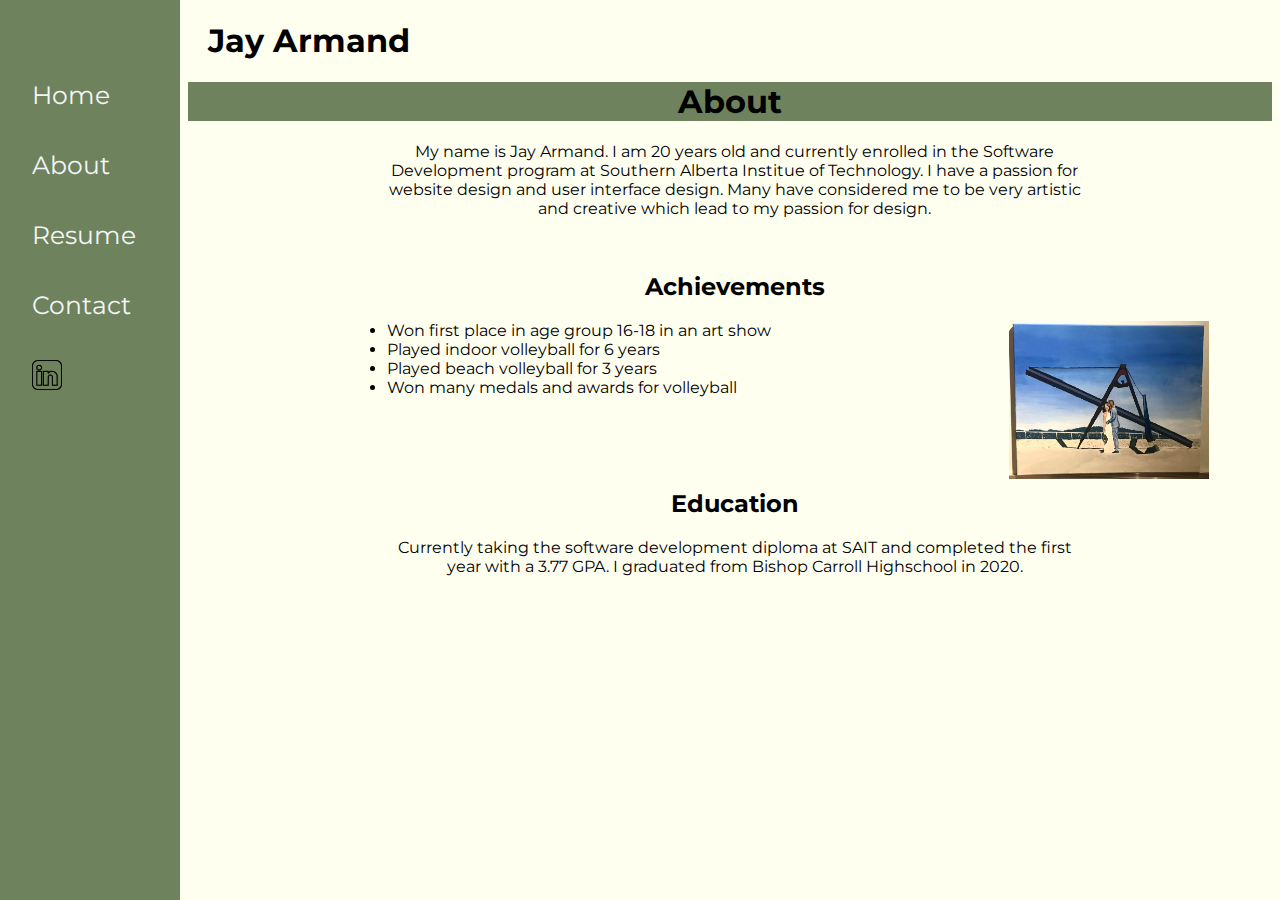
==== about.html @ 31ff0ffd "Uploading entire website for hosting" ====
<!DOCTYPE html>
<html lang="en">
<head>
    <meta charset="UTF-8">
    <meta http-equiv="X-UA-Compatible" content="IE=edge">
    <meta name="viewport" content="width=device-width, initial-scale=1.0">
    <link rel="stylesheet" href="Style.css">
    <link rel="about" href="index.html">
    <link rel="index" href="index.html">
    <link red="contact" href="contact.html">
    <title>About</title>
</head>

<body>
    <div>
        <div id="sidebar" class="sidenav">
            <a class="active" href="index.html">Home</a>
            <a href="about.html">About</a>
            <a href="resume.html">Resume</a>
            <a href="contact.html">Contact</a>
            <a href="https://www.linkedin.com/in/JayArmand">
                <img alt="LinkedIn" src="/imgs/toppng.com-linkedin-logo-black-png-linkedin-icon-black-and-white-981x982.png" class="logo"></a>
        </div>

        <h1 class="name">Jay Armand</h1>
        <h1 class="about">About</h1>

        <p class="aboutP">My name is Jay Armand. I am 20 years old and currently enrolled 
            in the Software Development program at Southern Alberta Institue of Technology. I have a
            passion for website design and user interface design. Many have considered me to be very
             artistic and creative which lead to my passion for design. 
        </p><br>

        
        <h2>Achievements</h2>
        <img alt="painting" src="/imgs/IMG_7242.jpg" style="width: 200px; float: inline-start; float: right; margin-right: 5%;">
        <li>Won first place in age group 16-18 in an art show</li>
        <li>Played indoor volleyball for 6 years</li>
        <li>Played beach volleyball for 3 years</li>
        <li>Won many medals and awards for volleyball</li><br><br><br><br>

        <h2>Education</h2>
        <p class="aboutP">Currently taking the software development diploma at SAIT and completed the first year with a 3.77 GPA. 
            I graduated from Bishop Carroll Highschool in 2020.
        </p>

    </div>
</body>
---- Style.css ----
@import url('https://fonts.googleapis.com/css2?family=Lato:wght@300&family=Montserrat&display=swap');

body {
    background-color: ivory;
    
    
}
.sidenav {
    height: 100%;
    width: 180px;
    position: fixed;
    z-index: 1;
    top: 0;
    left: 0;
    background-color: rgb(110, 131, 93);
    overflow-x: hidden;
    padding-top: 60px;
    transition: 0.5s;
    
}
.contactInfo {
    text-align: left;
    margin-left: 200px;
}

h1.index {
    margin-left: 180px;
    background-color: rgb(110, 131, 93);
    padding: 5px;
    margin-top: 11px;
}

img.logo {
    width: 30px;
}

img.profile {
    height: 300px;
    margin-left: 50%;
    margin-top: 30px;
}

h1.name {
    text-align: left;
    margin-left: 200px;
}

h2, h4{
    text-align: center;
    margin-left: 15%;
    font-family: 'Montserrat', sans-serif;

}

li {
    text-align: left;
    margin-left: 30%;
    font-family: 'Montserrat', sans-serif;
}

.skills-list {
    margin-left: 30%;
}

h1.about {
    background-color: rgb(110, 131, 93);
    margin-left: 180px;
}

p.aboutP {
    margin-left: 30%;
    margin-right: 15%;
}

p.index {
    font-size: 20px;
}



.sidenav a {
    padding: 20px 20px 20px 32px;
    text-decoration: none;
    font-size: 25px;
    color: whitesmoke;
    display: block;
    transition: 0.3s;
    font-family: 'Montserrat', sans-serif;
}

.sidenav a:hover {
    background-color: ivory;
    color: black;
}

.topnav a.active {
    background-color: white;
}

h1, h2, p{
    font-family: 'Montserrat', sans-serif;
    text-align: center;
}

p {
    font-family: 'Montserrat', sans-serif;
    margin-left: 15%;
}
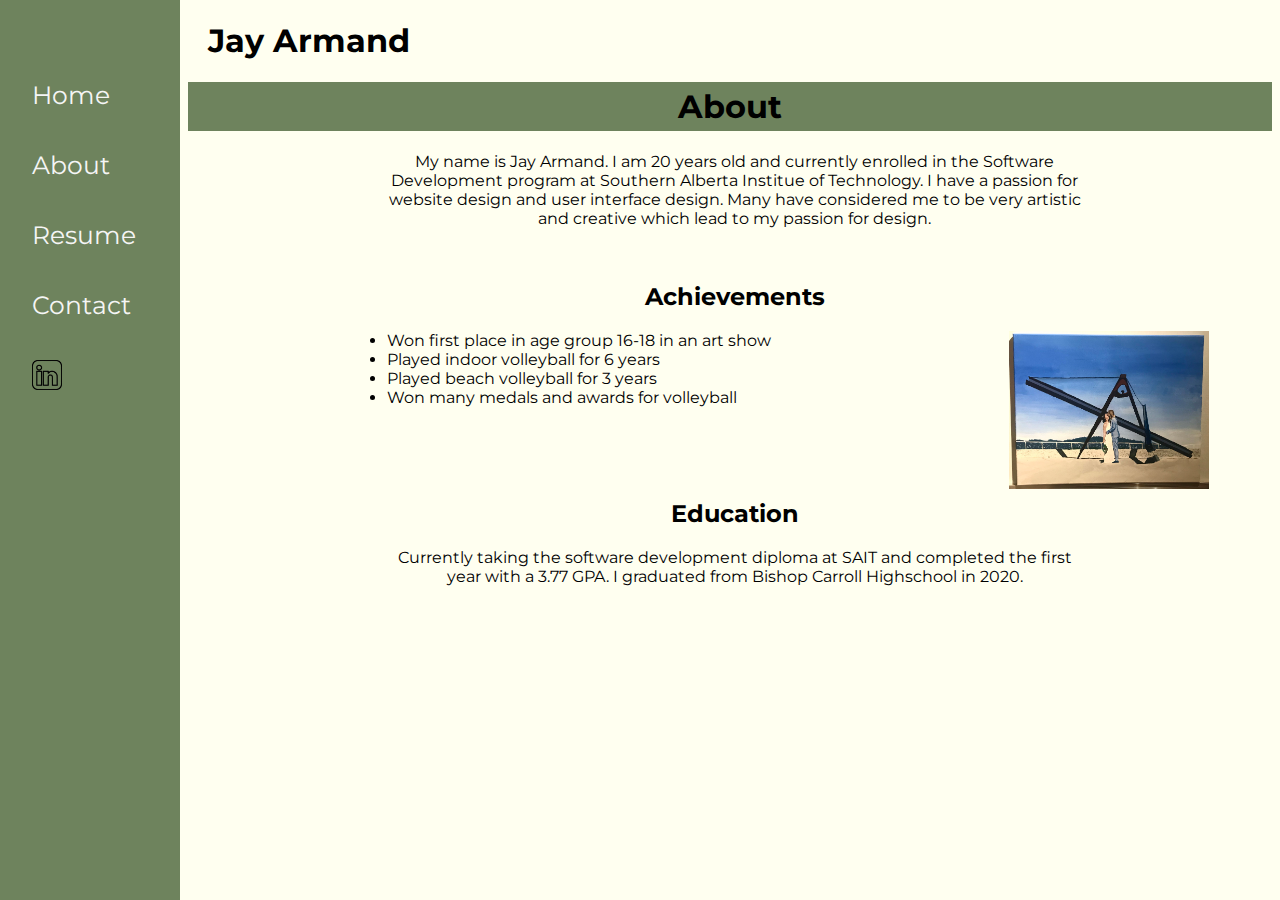
==== commit bd49ae52: "Add mobile styling" ====
--- a/about.html
+++ b/about.html
@@ -19,11 +19,11 @@
             <a href="resume.html">Resume</a>
             <a href="contact.html">Contact</a>
             <a href="https://www.linkedin.com/in/JayArmand">
-                <img alt="LinkedIn" src="/imgs/toppng.com-linkedin-logo-black-png-linkedin-icon-black-and-white-981x982.png" class="logo"></a>
+                <img alt="LinkedIn" src="./imgs/toppng.com-linkedin-logo-black-png-linkedin-icon-black-and-white-981x982.png" class="logo"></a>
         </div>
 
         <h1 class="name">Jay Armand</h1>
-        <h1 class="about">About</h1>
+        <h1 class="index">About</h1>
 
         <p class="aboutP">My name is Jay Armand. I am 20 years old and currently enrolled 
             in the Software Development program at Southern Alberta Institue of Technology. I have a
@@ -33,7 +33,7 @@
 
         
         <h2>Achievements</h2>
-        <img alt="painting" src="/imgs/IMG_7242.jpg" style="width: 200px; float: inline-start; float: right; margin-right: 5%;">
+        <img alt="painting" src="./imgs/IMG_7242.jpg" class="painting">
         <li>Won first place in age group 16-18 in an art show</li>
         <li>Played indoor volleyball for 6 years</li>
         <li>Played beach volleyball for 3 years</li>
--- a/Style.css
+++ b/Style.css
@@ -1,9 +1,7 @@
 @import url('https://fonts.googleapis.com/css2?family=Lato:wght@300&family=Montserrat&display=swap');
 
 body {
-    background-color: ivory;
-    
-    
+    background-color: ivory;  
 }
 .sidenav {
     height: 100%;
@@ -30,6 +28,13 @@
     margin-top: 11px;
 }
 
+.painting {
+    width: 200px; 
+    float: inline-start; 
+    float: right; 
+    margin-right: 5%;
+}
+
 img.logo {
     width: 30px;
 }
@@ -49,7 +54,6 @@
     text-align: center;
     margin-left: 15%;
     font-family: 'Montserrat', sans-serif;
-
 }
 
 li {
@@ -107,3 +111,108 @@
     margin-left: 15%;
 }
 
+@media screen and (max-width: 600px) {
+    .sidenav {
+        height: 100%;
+        width: 115px;
+        position: fixed;
+        z-index: 1;
+        top: 0;
+        left: 0;
+        background-color: rgb(110, 131, 93);
+        overflow-x: hidden;
+        padding-top: 30px;
+        transition: 0.5s;
+    }
+
+    .sidenav a {
+        padding: 10px 10px 10px 22px;
+        text-decoration: none;
+        font-size: 15px;
+        color: whitesmoke;
+        display: block;
+        transition: 0.3s;
+        font-family: 'Montserrat', sans-serif;
+    }
+
+    h1, h2, p{
+        font-family: 'Montserrat', sans-serif;
+        text-align: center;
+    }
+
+    p.aboutP {
+        margin-left: 30%;
+        margin-right: 5%;
+        font-size: 13px;
+    }
+
+    .contactInfo {
+        text-align: left;
+        margin-left: 130px;
+    }
+
+    h1.index {
+        margin-left: 115px;
+        background-color: rgb(110, 131, 93);
+        padding: 5px;
+        margin-top: 11px;
+        font-size: 20px;
+    }
+
+    p.index {
+        font-size: 15px;
+        margin-left: 25%;
+    }
+
+    img.profile {
+        height: 200px;
+        margin-left: 50%;
+        margin-top: 30px;
+    }
+
+    h1.name {
+        text-align: left;
+        margin-left: 27%;
+        font-size: large;
+    }
+
+    h2 {
+        text-align: center;
+        margin-left: 30%;
+        font-family: 'Montserrat', sans-serif;
+        font-size: 15px;
+    }
+
+    h4 {
+        text-align: center;
+        margin-left: 30%;
+        font-family: 'Montserrat', sans-serif;
+        font-size: 13px;
+    }
+
+    li {
+        text-align: left;
+        margin-left: 35%;
+        font-family: 'Montserrat', sans-serif;
+        font-size: small;
+    }
+
+    .skills-list {
+        margin-left: 15%;
+    }
+
+    h1.about {
+        background-color: rgb(110, 131, 93);
+        margin-left: 25%;
+        font-size: 25px;
+    }
+
+    .painting {
+        width: 120px; 
+        float: inline-end; 
+        float: right; 
+        margin-right: 5%;
+    }
+
+
+}